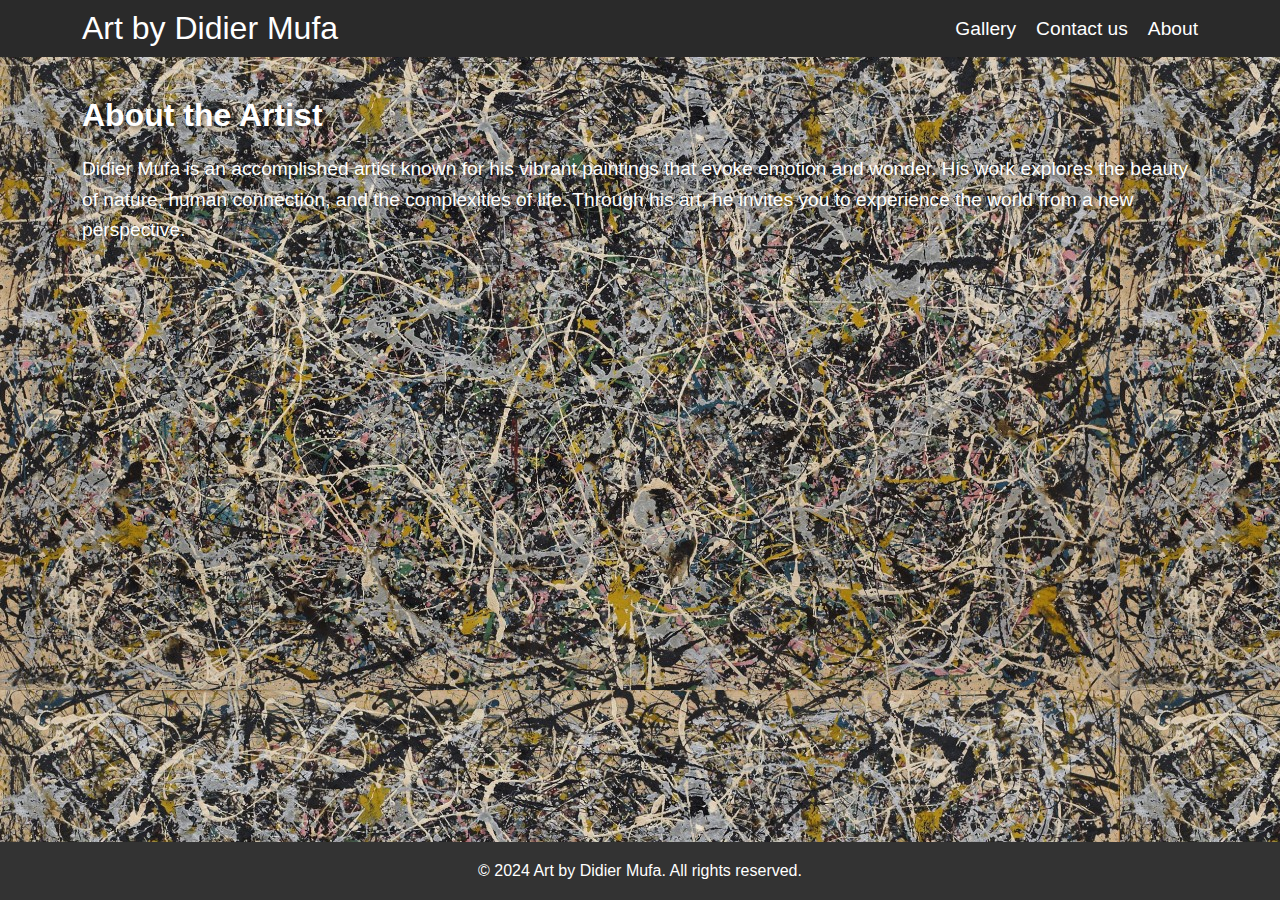
==== dydy2/about.html @ 8891c756 "Changes" ====
<!DOCTYPE html>
<html lang="en">
<head>
    <meta charset="UTF-8">
    <meta name="viewport" content="width=device-width, initial-scale=1.0">
    <title>About - Art by Didier Mufa</title>
    
    <style>
        * {
            margin: 0;
            padding: 0;
            box-sizing: border-box;
        }
        
        body {
            font-family: 'Arial', sans-serif;
            background-color: #f4f4f4;
            color: #333;
            background-image: url('imgg.jpg');
        }
        
        header {
            background-color: #2a2a2a;
            color: white;
            padding: 10px 20px;
            position: sticky;
            top: 0;
            z-index: 1000;
        }
        
        .nav-container {
            display: flex;
            justify-content: space-between;
            align-items: center;
        }
        
        nav {
            display: flex;
            gap: 20px;
        }
        
        nav a {
            color: white;
            text-decoration: none;
            font-size: 1.2rem;
            font-weight: 500;
        }
        
        nav a:hover {
            color: #f4f4f4;
        }
        
        header h1 {
            font-size: 2rem;
        }
        
        section {
            padding: 100px 20px;
            background-size: cover;
            background-position: center;
            color: white;
            text-shadow: 2px 2px 4px rgba(0, 0, 0, 0.5);
        }
        
        section h2 {
            font-size: 2rem;
            margin-bottom: 20px;
        }
        
        .container {
            width: 90%;
            margin: 0 auto;
            max-width: 1200px;
        }

        #about {
            padding: 40px 20px;
        }

        #about p {
            font-size: 1.2rem;
            line-height: 1.6;
        }

        footer {
            background-color: #333;
            color: white;
            text-align: center;
            padding: 20px;
            position: fixed;
            left: 0;
            right: 0;
            bottom: 0;
            z-index: 1000;
        }
        
        footer p {
            font-size: 1rem;
        }
        h1 a {
            color: white;
            text-decoration: none;
            /*font-size: 1.2rem;*/
            font-weight: 500;
        }
    </style>
</head>
<body>

    <header>
        <div class="container nav-container">
            <h1>
                <a href="index.html">Art by Didier Mufa</a>
            </h1>
            
            <nav>
                <a href="gallery.html">Gallery</a>
                <a href="contact.html">Contact us</a>
                <a href="about.html">About</a>
            </nav>
        </div>
    </header>

    <!-- About Section -->
    <section id="about">
        <div class="container">
            <h2>About the Artist</h2>
            <p>Didier Mufa is an accomplished artist known for his vibrant paintings that evoke emotion and wonder. His work explores the beauty of nature, human connection, and the complexities of life. Through his art, he invites you to experience the world from a new perspective.</p>
        </div>
    </section>

    <footer>
        <div class="container">
            <p>&copy; 2024 Art by Didier Mufa. All rights reserved.</p>
        </div>
    </footer>

</body>
</html>
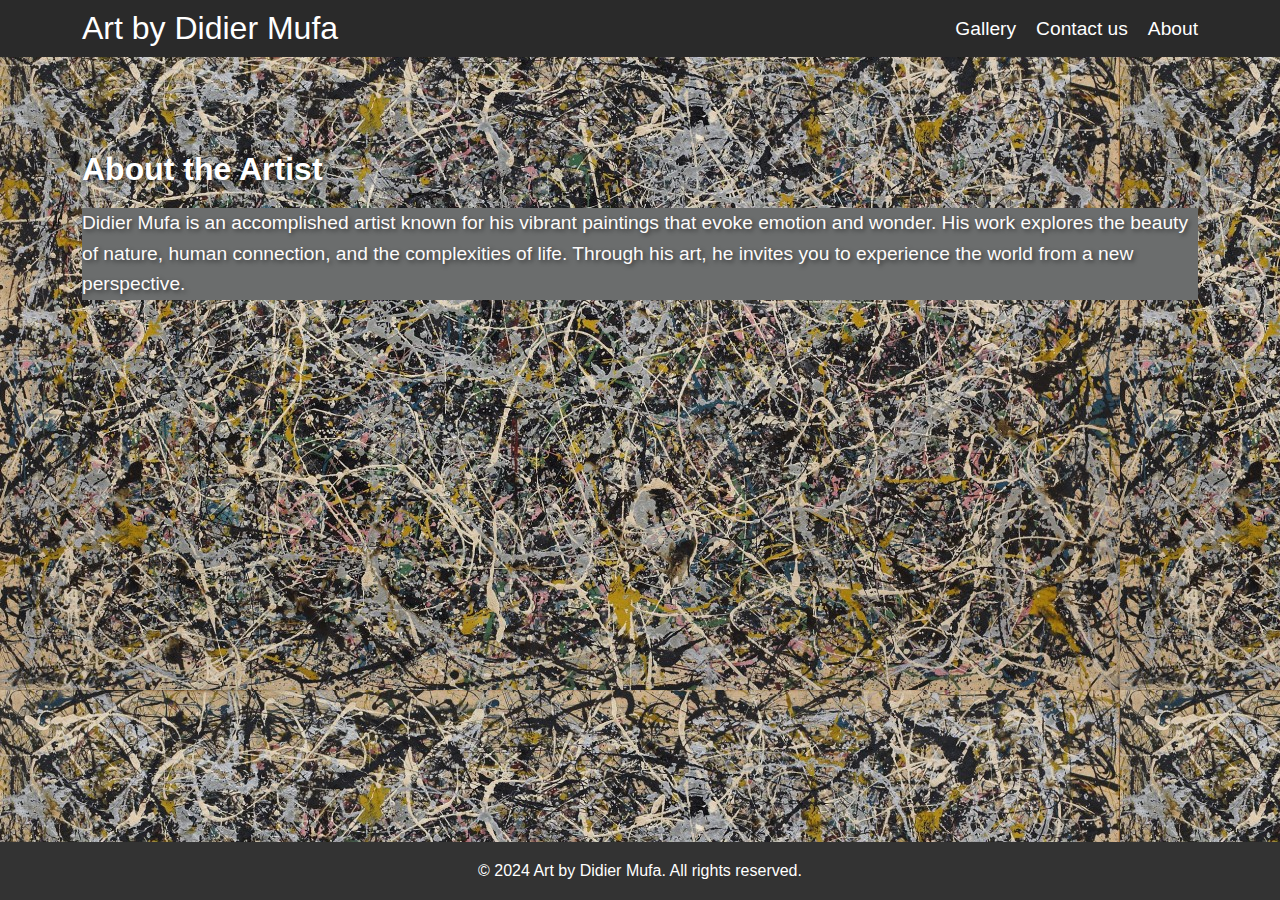
==== commit 790ffdd0: "Changes" ====
--- a/dydy2/about.html
+++ b/dydy2/about.html
@@ -103,6 +103,10 @@
             /*font-size: 1.2rem;*/
             font-weight: 500;
         }
+        #about p {
+            color: rgb(253, 251, 251);
+            background-color: rgb(107, 109, 109);
+        }
     </style>
 </head>
 <body>
@@ -124,6 +128,7 @@
     <!-- About Section -->
     <section id="about">
         <div class="container">
+            <br><br><br>
             <h2>About the Artist</h2>
             <p>Didier Mufa is an accomplished artist known for his vibrant paintings that evoke emotion and wonder. His work explores the beauty of nature, human connection, and the complexities of life. Through his art, he invites you to experience the world from a new perspective.</p>
         </div>
